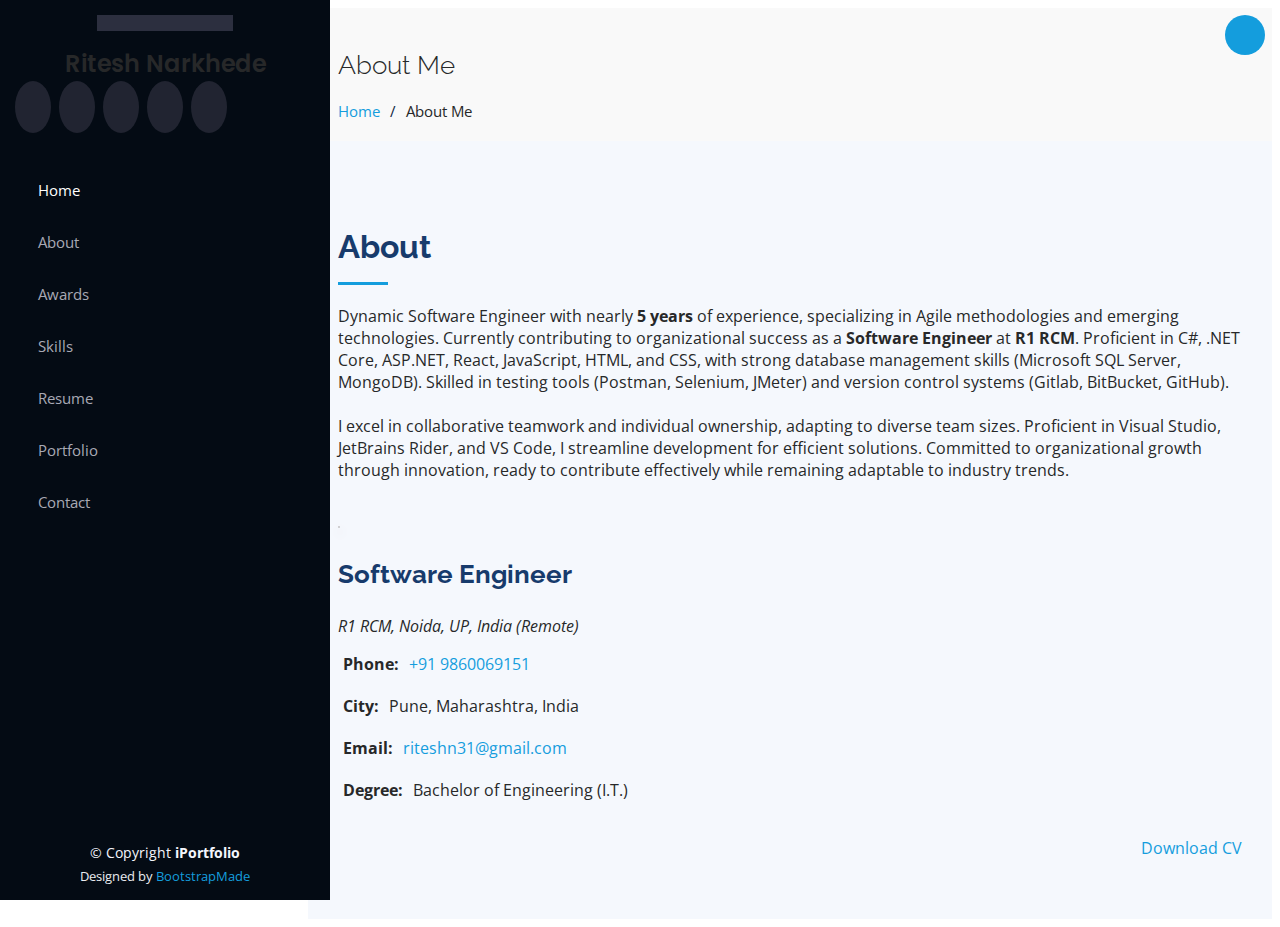
==== inner-page.html @ ce9d1c01 "Digital Resume | Corrected the github.io url" ====
<!DOCTYPE html>
<html lang="en">

<head>
  <meta charset="utf-8" />
  <meta content="width=device-width, initial-scale=1.0" name="viewport" />
  <title>Ritesh Narkhede - Resume</title>
  <meta content="" name="description" />
  <meta content="" name="keywords" />
  <!-- Favicons -->
  <link href="assets/img/favicon.jpg" rel="icon" />
  <link href="assets/img/favicon.jpg" rel="apple-touch-icon" />
  <!-- Google Fonts -->
  <link
    href="https://fonts.googleapis.com/css?family=Open+Sans:300,300i,400,400i,600,600i,700,700i|Raleway:300,300i,400,400i,500,500i,600,600i,700,700i|Poppins:300,300i,400,400i,500,500i,600,600i,700,700i"
    rel="stylesheet" />
  <!-- Vendor CSS Files -->
  <link href="assets/vendor/aos/aos.css" rel="stylesheet" />
  <link href="assets/vendor/bootstrap/css/bootstrap.min.css" rel="stylesheet" />
  <link href="assets/vendor/bootstrap-icons/bootstrap-icons.css" rel="stylesheet" />
  <link href="assets/vendor/boxicons/css/boxicons.min.css" rel="stylesheet" />
  <link href="assets/vendor/glightbox/css/glightbox.min.css" rel="stylesheet" />
  <link href="assets/vendor/swiper/swiper-bundle.min.css" rel="stylesheet" />
  <!-- Template Main CSS File -->
  <link href="assets/css/style.css" rel="stylesheet" />
</head>

<body>
  <!-- ======= Mobile nav toggle button ======= -->
  <i class="bi bi-list mobile-nav-toggle d-xl-none"></i>
  <!-- ======= Header ======= -->
  <header id="header">
    <div class="d-flex flex-column">
      <div class="profile">
        <img src="assets/img/profile-img.jpg" alt="" class="img-fluid rounded-circle" />
        <h1 class="text-light">Ritesh Narkhede</h1>
        <div class="social-links mt-3 text-center">
          <a href="tel:+919860069151" class="phone"><i class="bx bi-telephone"></i></a>
          <a href="mailto:riteshn31@gmail.com" class="email"><i class="bx bi-envelope-at"></i></a>
          <a href="https://www.linkedin.com/in/ritesh-narkhede-79963a108" class="linkedin" target="_blank"><i
              class="bx bxl-linkedin"></i></a>
          <a href="https://riteshn31.github.io/" class="github" target="_blank"><i class="bx bxl-github"></i></a>
          <a href="https://wa.me/919860069151" class="whatsapp" target="_blank"><i class="bx bi-whatsapp"></i></a>
        </div>
      </div>
      <nav id="navbar" class="nav-menu navbar">
        <ul>
          <li>
            <a href="#hero" class="nav-link scrollto active"><i class="bx bx-home"></i> <span>Home</span></a>
          </li>
          <li>
            <a href="#about" class="nav-link scrollto"><i class="bx bx-user"></i> <span>About</span></a>
          </li>
          <li>
            <a href="#facts" class="nav-link scrollto"><i class="bx bx-award"></i> <span>Awards</span></a>
          </li>
          <li>
            <a href="#skills" class="nav-link scrollto"><i class="bx bx-badge-check"></i> <span>Skills</span></a>
          </li>
          <li>
            <a href="#resume" class="nav-link scrollto"><i class="bx bx-file-blank"></i> <span>Resume</span></a>
          </li>
          <li>
            <a href="#portfolio" class="nav-link scrollto"><i class="bx bx-book-content"></i> <span>Portfolio</span></a>
          </li>
          <li>
            <a href="#contact" class="nav-link scrollto"><i class="bx bx-envelope"></i> <span>Contact</span></a>
          </li>
        </ul>
      </nav>
      <!-- .nav-menu -->
    </div>
  </header>
  <!-- End Header -->
  <main id="main">
    <!-- ======= Breadcrumbs ======= -->
    <section class="breadcrumbs">
      <div class="container">
        <div class="d-flex justify-content-between align-items-center">
          <h2>About Me</h2>
          <ol>
            <li><a href="index.html">Home</a></li>
            <li>About Me</li>
          </ol>
        </div>
      </div>
    </section>
    <!-- End Breadcrumbs -->

    <!-- ======= About Section ======= -->
    <section id="about" class="about section-bg">
      <div class="container">
        <div class="section-title">
          <h2>About</h2>
          <p>
            Dynamic Software Engineer with nearly <b>5 years</b> of
            experience, specializing in Agile methodologies and emerging
            technologies. Currently contributing to organizational success as
            a <b>Software Engineer</b> at <b>R1 RCM</b>. Proficient in C#,
            .NET Core, ASP.NET, React, JavaScript, HTML, and CSS, with strong
            database management skills (Microsoft SQL Server, MongoDB).
            Skilled in testing tools (Postman, Selenium, JMeter) and version
            control systems (Gitlab, BitBucket, GitHub). <br /><br />
            I excel in collaborative teamwork and individual ownership,
            adapting to diverse team sizes. Proficient in Visual Studio,
            JetBrains Rider, and VS Code, I streamline development for
            efficient solutions. Committed to organizational growth through
            innovation, ready to contribute effectively while remaining
            adaptable to industry trends.
          </p>
        </div>
        <div class="row">
          <div class="col-lg-4" data-aos="fade-right">
            <img src="assets/img/profile-img.jpg" class="img-fluid img-fluid-profile" alt="" />
          </div>
          <div class="col-lg-8 pt-4 pt-lg-0 content" data-aos="fade-left">
            <div>
              <h3>Software Engineer</h3>
              <p class="job-location">R1 RCM, Noida, UP, India (Remote)</p>
            </div>
            <div class="row">
              <div class="col-lg-6">
                <ul>
                  <li>
                    <i class="bi bi-chevron-right"></i>
                    <strong>Phone:</strong>
                    <a href="tel:+919860069151" class="phone">+91 9860069151</a>&nbsp;<a
                      href="https://wa.me/919860069151" class="whatsapp" target="_blank"><i
                        class="bx bi-whatsapp"></i></a>
                  </li>
                  <li>
                    <i class="bi bi-chevron-right"></i>
                    <strong>City:</strong>
                    Pune, Maharashtra, India
                  </li>
                </ul>
              </div>
              <div class="col-lg-6">
                <ul>
                  <li>
                    <i class="bi bi-chevron-right"></i>
                    <strong>Email:</strong>
                    <a href="mailto:riteshn31@gmail.com" class="email">riteshn31@gmail.com</a>
                  </li>
                  <li>
                    <i class="bi bi-chevron-right"></i>
                    <strong>Degree:</strong> Bachelor of Engineering (I.T.)
                  </li>
                </ul>
              </div>
              <p class="float-right">
                <a href="assets/resume/Ritesh_Narkhede_Resume.pdf" target="_blank">Download CV</a>
              </p>
            </div>
          </div>
        </div>
      </div>
    </section>
    <!-- End About Section -->
  </main>
  <!-- End #main -->

  <!-- ======= Footer ======= -->
  <footer id="footer">
    <div class="container">
      <div class="copyright">
        &copy; Copyright <strong><span>iPortfolio</span></strong>
      </div>
      <div class="credits">
        Designed by <a href="https://bootstrapmade.com/">BootstrapMade</a>
      </div>
    </div>
  </footer>
  <!-- End  Footer -->

  <a href="#" class="back-to-top d-flex align-items-center justify-content-center">
    <i class="bi bi-arrow-up-short"></i>
  </a>

  <!-- Vendor JS Files -->
  <script src="assets/vendor/purecounter/purecounter_vanilla.js"></script>
  <script src="assets/vendor/aos/aos.js"></script>
  <script src="assets/vendor/bootstrap/js/bootstrap.bundle.min.js"></script>
  <script src="assets/vendor/glightbox/js/glightbox.min.js"></script>
  <script src="assets/vendor/isotope-layout/isotope.pkgd.min.js"></script>
  <script src="assets/vendor/swiper/swiper-bundle.min.js"></script>
  <script src="assets/vendor/typed.js/typed.umd.js"></script>
  <script src="assets/vendor/waypoints/noframework.waypoints.js"></script>
  <script src="assets/vendor/php-email-form/validate.js"></script>
  <!-- Template Main JS File -->
  <script src="assets/js/main.js"></script>
</body>

</html>
---- assets/css/style.css ----
/*--------------------------------------------------------------
# General
--------------------------------------------------------------*/
body {
  font-family: "Open Sans", sans-serif;
  color: #272829;
}

a {
  color: #149ddd;
  text-decoration: none;
}

a:hover {
  color: #37b3ed;
  text-decoration: none;
}

h1,
h2,
h3,
h4,
h5,
h6 {
  font-family: "Raleway", sans-serif;
}

/*--------------------------------------------------------------
# Back to top button
--------------------------------------------------------------*/
.back-to-top {
  position: fixed;
  visibility: hidden;
  opacity: 0;
  right: 15px;
  bottom: 15px;
  z-index: 996;
  background: #149ddd;
  width: 40px;
  height: 40px;
  border-radius: 50px;
  transition: all 0.4s;
}

.back-to-top i {
  font-size: 28px;
  color: #fff;
  line-height: 0;
}

.back-to-top:hover {
  background: #2eafec;
  color: #fff;
}

.back-to-top.active {
  visibility: visible;
  opacity: 1;
}

/*--------------------------------------------------------------
# Header
--------------------------------------------------------------*/
#header {
  position: fixed;
  top: 0;
  left: 0;
  bottom: 0;
  width: 300px;
  transition: all ease-in-out 0.5s;
  z-index: 9997;
  transition: all 0.5s;
  padding: 0 15px;
  background: #040b14;
  overflow-y: auto;
}

#header .profile img {
  margin: 15px auto;
  display: block;
  width: 120px;
  border: 8px solid #2c2f3f;
}

#header .profile h1 {
  font-size: 24px;
  margin: 0;
  padding: 0;
  font-weight: 600;
  -moz-text-align-last: center;
  text-align-last: center;
  font-family: "Poppins", sans-serif;
}

#header .profile h1 a,
#header .profile h1 a:hover {
  color: #fff;
  text-decoration: none;
}

#header .profile .social-links a {
  font-size: 18px;
  display: inline-block;
  background: #212431;
  color: #fff;
  line-height: 1;
  padding: 8px 0;
  margin-right: 4px;
  border-radius: 50%;
  text-align: center;
  width: 36px;
  height: 36px;
  transition: 0.3s;
}

#header .profile .social-links a:hover {
  background: #149ddd;
  color: #fff;
  text-decoration: none;
}

#main {
  margin-left: 300px;
}

.container,
.container-fluid {
  padding-left: 30px;
  padding-right: 30px;
}

@media (max-width: 1199px) {
  #header {
    left: -300px;
  }

  #main {
    margin-left: 0;
  }

  .container,
  .container-fluid {
    padding-left: 12px;
    padding-right: 12px;
  }
}

/*--------------------------------------------------------------
# Navigation Menu
--------------------------------------------------------------*/
/* Desktop Navigation */
.nav-menu {
  padding: 30px 0 0 0;
}

.nav-menu * {
  margin: 0;
  padding: 0;
  list-style: none;
}

.nav-menu>ul>li {
  position: relative;
  white-space: nowrap;
}

.nav-menu a,
.nav-menu a:focus {
  display: flex;
  align-items: center;
  color: #a8a9b4;
  padding: 12px 15px;
  margin-bottom: 8px;
  transition: 0.3s;
  font-size: 15px;
}

.nav-menu a i,
.nav-menu a:focus i {
  font-size: 24px;
  padding-right: 8px;
  color: #6f7180;
}

.nav-menu a:hover,
.nav-menu .active,
.nav-menu .active:focus,
.nav-menu li:hover>a {
  text-decoration: none;
  color: #fff;
}

.nav-menu a:hover i,
.nav-menu .active i,
.nav-menu .active:focus i,
.nav-menu li:hover>a i {
  color: #149ddd;
}

/* Mobile Navigation */
.mobile-nav-toggle {
  position: fixed;
  right: 15px;
  top: 15px;
  z-index: 9998;
  border: 0;
  font-size: 24px;
  transition: all 0.4s;
  outline: none !important;
  background-color: #149ddd;
  color: #fff;
  width: 40px;
  height: 40px;
  display: inline-flex;
  align-items: center;
  justify-content: center;
  line-height: 0;
  border-radius: 50px;
  cursor: pointer;
}

.mobile-nav-active {
  overflow: hidden;
}

.mobile-nav-active #header {
  left: 0;
}

/*--------------------------------------------------------------
# Hero Section
--------------------------------------------------------------*/
#hero {
  width: 100%;
  height: 100vh;
  background: url("../img/hero-bg.jpg") top center;
  background-size: cover;
}

#hero:before {
  content: "";
  background: rgba(5, 13, 24, 0.3);
  position: absolute;
  bottom: 0;
  top: 0;
  left: 0;
  right: 0;
  z-index: 1;
}

#hero .hero-container {
  position: relative;
  z-index: 2;
  min-width: 300px;
}

#hero h1 {
  margin: 0 0 10px 0;
  font-size: 64px;
  font-weight: 700;
  line-height: 56px;
  color: #fff;
}

#hero p {
  color: #fff;
  margin-bottom: 50px;
  font-size: 26px;
  font-family: "Poppins", sans-serif;
}

#hero p span {
  color: #fff;
  padding-bottom: 4px;
  letter-spacing: 1px;
  border-bottom: 3px solid #149ddd;
}

@media (min-width: 1024px) {
  #hero {
    background-attachment: fixed;
  }
}

@media (max-width: 768px) {
  #hero h1 {
    font-size: 28px;
    line-height: 36px;
  }

  #hero h2 {
    font-size: 18px;
    line-height: 24px;
    margin-bottom: 30px;
  }
}

/*--------------------------------------------------------------
# Sections General
--------------------------------------------------------------*/
section {
  padding: 60px 0;
  overflow: hidden;
}

.section-bg {
  background: #f5f8fd;
}

.section-title {
  padding-bottom: 30px;
}

.section-title h2 {
  font-size: 32px;
  font-weight: bold;
  margin-bottom: 20px;
  padding-bottom: 20px;
  position: relative;
  color: #173b6c;
}

.section-title h2::after {
  content: "";
  position: absolute;
  display: block;
  width: 50px;
  height: 3px;
  background: #149ddd;
  bottom: 0;
  left: 0;
}

.section-title p {
  margin-bottom: 0;
}

/*--------------------------------------------------------------
# About
--------------------------------------------------------------*/
.about .content h3 {
  font-weight: 700;
  font-size: 26px;
  color: #173b6c;
}

.about .content ul {
  list-style: none;
  padding: 0;
}

.about .content ul li {
  margin-bottom: 20px;
  display: flex;
  align-items: center;
}

.about .content ul strong {
  margin-right: 10px;
}

.about .content ul i {
  font-size: 16px;
  margin-right: 5px;
  color: #149ddd;
  line-height: 0;
}

.about .content p:last-child {
  margin-bottom: 0;
}

/*--------------------------------------------------------------
# Facts
--------------------------------------------------------------*/
.facts {
  padding-bottom: 30px;
}

.facts .count-box {
  padding: 30px;
  width: 100%;
}

.facts .count-box i {
  display: block;
  font-size: 44px;
  color: #149ddd;
  float: left;
  line-height: 0;
}

.facts .count-box span {
  font-size: 48px;
  line-height: 40px;
  display: block;
  font-weight: 700;
  color: #050d18;
  margin-left: 60px;
}

.facts .count-box p {
  padding: 15px 0 0 0;
  margin: 0 0 0 60px;
  font-family: "Raleway", sans-serif;
  font-size: 14px;
  color: #122f57;
}

.facts .count-box a {
  font-weight: 600;
  display: block;
  margin-top: 20px;
  color: #122f57;
  font-size: 15px;
  font-family: "Poppins", sans-serif;
  transition: ease-in-out 0.3s;
}

.facts .count-box a:hover {
  color: #1f5297;
}

/*--------------------------------------------------------------
# Akills
--------------------------------------------------------------*/
.skills .progress {
  height: 60px;
  display: block;
  background: none;
  border-radius: 0;
}

.skills .progress .skill {
  padding: 0;
  margin: 0 0 6px 22px;
  text-transform: uppercase;
  display: block;
  font-weight: 600;
  font-family: "Poppins", sans-serif;
  color: #050d18;
}

.skills .progress .skill .val {
  float: right;
  font-style: normal;
}

.skills .progress-bar-wrap {
  background: #dce8f8;
  height: 10px;
}

.skills .progress-bar {
  width: 1px;
  height: 10px;
  transition: 0.9s;
  background-color: #149ddd;
}

/*--------------------------------------------------------------
# Resume
--------------------------------------------------------------*/
.resume .resume-title {
  font-size: 26px;
  font-weight: 700;
  margin-top: 20px;
  margin-bottom: 20px;
  color: #050d18;
}

.resume .resume-item {
  padding: 0 0 20px 20px;
  margin-top: -2px;
  border-left: 2px solid #1f5297;
  position: relative;
}

.resume .resume-item h4 {
  line-height: 18px;
  font-size: 18px;
  font-weight: 600;
  text-transform: uppercase;
  font-family: "Poppins", sans-serif;
  color: #050d18;
  margin-bottom: 10px;
}

.resume .resume-item h5 {
  font-size: 16px;
  background: #e4edf9;
  padding: 5px 15px;
  display: inline-block;
  font-weight: 600;
  margin-bottom: 10px;
}

.resume .resume-item ul {
  padding-left: 20px;
}

.resume .resume-item ul li {
  padding-bottom: 10px;
}

.resume .resume-item:last-child {
  padding-bottom: 0;
}

.resume .resume-item::before {
  content: "";
  position: absolute;
  width: 16px;
  height: 16px;
  border-radius: 50px;
  left: -9px;
  top: 0;
  background: #fff;
  border: 2px solid #1f5297;
}

/*--------------------------------------------------------------
# Portfolio
--------------------------------------------------------------*/
.portfolio .portfolio-item {
  margin-bottom: 30px;
}

.portfolio #portfolio-flters {
  padding: 0;
  margin: 0 auto 35px auto;
  list-style: none;
  text-align: center;
  background: #fff;
  border-radius: 50px;
  padding: 2px 15px;
}

.portfolio #portfolio-flters li {
  cursor: pointer;
  display: inline-block;
  padding: 10px 15px 8px 15px;
  font-size: 14px;
  font-weight: 600;
  line-height: 1;
  text-transform: uppercase;
  color: #272829;
  margin-bottom: 5px;
  transition: all 0.3s ease-in-out;
}

.portfolio #portfolio-flters li:hover,
.portfolio #portfolio-flters li.filter-active {
  color: #149ddd;
}

.portfolio #portfolio-flters li:last-child {
  margin-right: 0;
}

.portfolio .portfolio-wrap {
  transition: 0.3s;
  position: relative;
  overflow: hidden;
  z-index: 1;
}

.portfolio .portfolio-wrap::before {
  content: "";
  background: rgba(255, 255, 255, 0.5);
  position: absolute;
  left: 0;
  right: 0;
  top: 0;
  bottom: 0;
  transition: all ease-in-out 0.3s;
  z-index: 2;
  opacity: 0;
}

.portfolio .portfolio-wrap .portfolio-links {
  opacity: 1;
  left: 0;
  right: 0;
  bottom: -60px;
  z-index: 3;
  position: absolute;
  transition: all ease-in-out 0.3s;
  display: flex;
  justify-content: center;
}

.portfolio .portfolio-wrap .portfolio-links a {
  color: #fff;
  font-size: 28px;
  text-align: center;
  background: rgba(20, 157, 221, 0.75);
  transition: 0.3s;
  width: 50%;
}

.portfolio .portfolio-wrap .portfolio-links a:hover {
  background: rgba(20, 157, 221, 0.95);
}

.portfolio .portfolio-wrap .portfolio-links a+a {
  border-left: 1px solid #37b3ed;
}

.portfolio .portfolio-wrap:hover::before {
  top: 0;
  left: 0;
  right: 0;
  bottom: 0;
  opacity: 1;
}

.portfolio .portfolio-wrap:hover .portfolio-links {
  opacity: 1;
  bottom: 0;
}

/*--------------------------------------------------------------
# Portfolio Details
--------------------------------------------------------------*/
.portfolio-details {
  padding-top: 40px;
}

.portfolio-details .portfolio-details-slider img {
  width: 100%;
}

.portfolio-details .portfolio-details-slider .swiper-pagination {
  margin-top: 20px;
  position: relative;
}

.portfolio-details .portfolio-details-slider .swiper-pagination .swiper-pagination-bullet {
  width: 12px;
  height: 12px;
  background-color: #fff;
  opacity: 1;
  border: 1px solid #149ddd;
}

.portfolio-details .portfolio-details-slider .swiper-pagination .swiper-pagination-bullet-active {
  background-color: #149ddd;
}

.portfolio-details .portfolio-info {
  padding: 30px;
  box-shadow: 0px 0 30px rgba(5, 13, 24, 0.08);
  text-align: justify;
}

.portfolio-details .portfolio-info h3 {
  font-size: 22px;
  font-weight: 700;
  margin-bottom: 20px;
  padding-bottom: 20px;
  border-bottom: 1px solid #eee;
}

.portfolio-details .portfolio-info ul {
  list-style: none;
  padding: 0;
  font-size: 15px;
}

.portfolio-details .portfolio-info ul li+li {
  margin-top: 10px;
}

.portfolio-details .portfolio-description {
  padding-top: 30px;
}

.portfolio-details .portfolio-description h2 {
  font-size: 26px;
  font-weight: 700;
  margin-bottom: 20px;
}

.portfolio-details .portfolio-description p {
  padding: 0;
}

/*--------------------------------------------------------------
# Services
--------------------------------------------------------------*/
.services .icon-box {
  margin-bottom: 20px;
}

.services .icon {
  float: left;
  display: flex;
  align-items: center;
  justify-content: center;
  width: 54px;
  height: 54px;
  background: #149ddd;
  border-radius: 50%;
  transition: 0.5s;
  border: 1px solid #149ddd;
}

.services .icon i {
  color: #fff;
  font-size: 24px;
  line-height: 0;
}

.services .icon-box:hover .icon {
  background: #fff;
}

.services .icon-box:hover .icon i {
  color: #149ddd;
}

.services .title {
  margin-left: 80px;
  font-weight: 700;
  margin-bottom: 15px;
  font-size: 18px;
}

.services .title a {
  color: #343a40;
}

.services .title a:hover {
  color: #149ddd;
}

.services .description {
  margin-left: 80px;
  line-height: 24px;
  font-size: 14px;
}

/*--------------------------------------------------------------
# Testimonials
--------------------------------------------------------------*/
.testimonials .testimonials-carousel,
.testimonials .testimonials-slider {
  overflow: hidden;
}

.testimonials .testimonial-item {
  box-sizing: content-box;
  text-align: center;
  min-height: 320px;
}

.testimonials .testimonial-item .testimonial-img {
  width: 90px;
  border-radius: 50%;
  margin: 0 auto;
}

.testimonials .testimonial-item h3 {
  font-size: 18px;
  font-weight: bold;
  margin: 10px 0 5px 0;
  color: #111;
}

.testimonials .testimonial-item h4 {
  font-size: 14px;
  color: #999;
  margin: 0;
}

.testimonials .testimonial-item .quote-icon-left,
.testimonials .testimonial-item .quote-icon-right {
  color: #c3e8fa;
  font-size: 26px;
}

.testimonials .testimonial-item .quote-icon-left {
  display: inline-block;
  left: -5px;
  position: relative;
}

.testimonials .testimonial-item .quote-icon-right {
  display: inline-block;
  right: -5px;
  position: relative;
  top: 10px;
}

.testimonials .testimonial-item p {
  font-style: italic;
  margin: 0 15px 15px 15px;
  padding: 20px;
  background: #fff;
  position: relative;
  margin-bottom: 35px;
  border-radius: 6px;
  box-shadow: 0px 2px 15px rgba(0, 0, 0, 0.1);
}

.testimonials .testimonial-item p::after {
  content: "";
  width: 0;
  height: 0;
  border-top: 20px solid #fff;
  border-right: 20px solid transparent;
  border-left: 20px solid transparent;
  position: absolute;
  bottom: -20px;
  left: calc(50% - 20px);
}

.testimonials .swiper-pagination {
  margin-top: 20px;
  position: relative;
}

.testimonials .swiper-pagination .swiper-pagination-bullet {
  width: 12px;
  height: 12px;
  background-color: #fff;
  opacity: 1;
  border: 1px solid #149ddd;
}

.testimonials .swiper-pagination .swiper-pagination-bullet-active {
  background-color: #149ddd;
}

/*--------------------------------------------------------------
# Contact
--------------------------------------------------------------*/
.contact {
  padding-bottom: 130px;
}

.contact .info {
  padding: 30px;
  background: #fff;
  width: 100%;
  box-shadow: 0 0 24px 0 rgba(0, 0, 0, 0.12);
}

.contact .info i {
  font-size: 20px;
  color: #149ddd;
  float: left;
  width: 44px;
  height: 44px;
  background: #dff3fc;
  display: flex;
  justify-content: center;
  align-items: center;
  border-radius: 50px;
  transition: all 0.3s ease-in-out;
}

.contact .info h4 {
  padding: 0 0 0 60px;
  font-size: 22px;
  font-weight: 600;
  margin-bottom: 5px;
  color: #050d18;
}

.contact .info p {
  padding: 0 0 10px 60px;
  margin-bottom: 20px;
  font-size: 14px;
  color: #173b6c;
}

.contact .info .email p {
  padding-top: 5px;
}

.contact .info .social-links {
  padding-left: 60px;
}

.contact .info .social-links a {
  font-size: 18px;
  display: inline-block;
  background: #333;
  color: #fff;
  line-height: 1;
  padding: 8px 0;
  border-radius: 50%;
  text-align: center;
  width: 36px;
  height: 36px;
  transition: 0.3s;
  margin-right: 10px;
}

.contact .info .social-links a:hover {
  background: #149ddd;
  color: #fff;
}

.contact .info .email:hover i,
.contact .info .address:hover i,
.contact .info .phone:hover i {
  background: #149ddd;
  color: #fff;
}

.contact .php-email-form {
  width: 100%;
  padding: 30px;
  background: #fff;
  box-shadow: 0 0 24px 0 rgba(0, 0, 0, 0.12);
}

.contact .php-email-form .form-group {
  padding-bottom: 8px;
}

.contact .php-email-form .validate {
  display: none;
  color: red;
  margin: 0 0 15px 0;
  font-weight: 400;
  font-size: 13px;
}

.contact .php-email-form .error-message {
  display: none;
  color: #fff;
  background: #ed3c0d;
  text-align: left;
  padding: 15px;
  font-weight: 600;
}

.contact .php-email-form .error-message br+br {
  margin-top: 25px;
}

.contact .php-email-form .sent-message {
  display: none;
  color: #fff;
  background: #18d26e;
  text-align: center;
  padding: 15px;
  font-weight: 600;
}

.contact .php-email-form .loading {
  display: none;
  background: #fff;
  text-align: center;
  padding: 15px;
}

.contact .php-email-form .loading:before {
  content: "";
  display: inline-block;
  border-radius: 50%;
  width: 24px;
  height: 24px;
  margin: 0 10px -6px 0;
  border: 3px solid #18d26e;
  border-top-color: #eee;
  animation: animate-loading 1s linear infinite;
}

.contact .php-email-form .form-group {
  margin-bottom: 15px;
}

.contact .php-email-form label {
  padding-bottom: 8px;
}

.contact .php-email-form input,
.contact .php-email-form textarea {
  border-radius: 0;
  box-shadow: none;
  font-size: 14px;
}

.contact .php-email-form input {
  height: 44px;
}

.contact .php-email-form textarea {
  padding: 10px 15px;
}

.contact .php-email-form button[type=submit] {
  background: #149ddd;
  border: 0;
  padding: 10px 24px;
  color: #fff;
  transition: 0.4s;
  border-radius: 4px;
}

.contact .php-email-form button[type=submit]:hover {
  background: #37b3ed;
}

@keyframes animate-loading {
  0% {
    transform: rotate(0deg);
  }

  100% {
    transform: rotate(360deg);
  }
}

/*--------------------------------------------------------------
# Breadcrumbs
--------------------------------------------------------------*/
.breadcrumbs {
  padding: 20px 0;
  background: #f9f9f9;
}

.breadcrumbs h2 {
  font-size: 26px;
  font-weight: 300;
}

.breadcrumbs ol {
  display: flex;
  flex-wrap: wrap;
  list-style: none;
  padding: 0;
  margin: 0;
  font-size: 15px;
}

.breadcrumbs ol li+li {
  padding-left: 10px;
}

.breadcrumbs ol li+li::before {
  display: inline-block;
  padding-right: 10px;
  color: #0e2442;
  content: "/";
}

@media (max-width: 768px) {
  .breadcrumbs .d-flex {
    display: block !important;
  }

  .breadcrumbs ol {
    display: block;
  }

  .breadcrumbs ol li {
    display: inline-block;
  }
}

/*--------------------------------------------------------------
# Footer
--------------------------------------------------------------*/
#footer {
  padding: 15px;
  color: #f4f6fd;
  font-size: 14px;
  position: fixed;
  left: 0;
  bottom: 0;
  width: 300px;
  z-index: 9999;
  background: #040b14;
}

#footer .copyright {
  text-align: center;
}

#footer .credits {
  padding-top: 5px;
  text-align: center;
  font-size: 13px;
  color: #eaebf0;
}

@media (max-width: 1199px) {
  #footer {
    position: static;
    width: auto;
    padding-right: 20px 15px;
  }
}

/*--------------------------------------------------------------
# Extras
--------------------------------------------------------------*/

.img-fluid-profile {
  border-radius: 5px;
  border: 1px solid #b7b4b4;
  box-shadow: #b1a5a5 1px 5px 10px 0px;
}

.job-location {
  margin-bottom: 1rem !important;
  font-style: italic !important;
}

.float-right {
  text-align: right;
  float: right;
}

.skill-category {
  font-weight: 700;
  font-size: 1rem;
  padding: 0;
  margin: 0 0 6px 0;
  text-transform: uppercase;
  display: block;
  font-weight: 600;
  font-family: "Poppins", sans-serif;
  color: #050d18;
}

.skill-category i {
  font-size: 16px;
  margin-right: 5px;
  color: #149ddd;
  line-height: 0;
}

.fs-24 {
  font-size: 24px !important;
}

.fs-10 {
  font-size: 10px !important;
}

.portfolio-logo {
  width: 100%;
  height: 230px !important;
  border-radius: 5px;
}

.gslide-title {
  text-align: center;
}

.portfolio-image {
  width: 764.8px !important;
  height: 384.2px !important;
}

.tech-padding li>i {
  color: #149ddd;
  line-height: 0;
}

.portfolio-nav-button {
  display: flex;
  justify-content: space-between;
  align-items: center;
  box-shadow: none !important;
  padding-left: 0px;
  padding-right: 0px;
  margin-top: 15px;
  margin-bottom: 15px;
  font-size: 20px;
  font-weight: 900;
}

.previous-page {
  color: #149ddd;
  z-index: 996;
  margin-right: auto;
  padding-left: 10px;
}

.next-page {
  color: #149ddd;
  z-index: 996;
  margin-left: auto;
  padding-right: 10px;
}
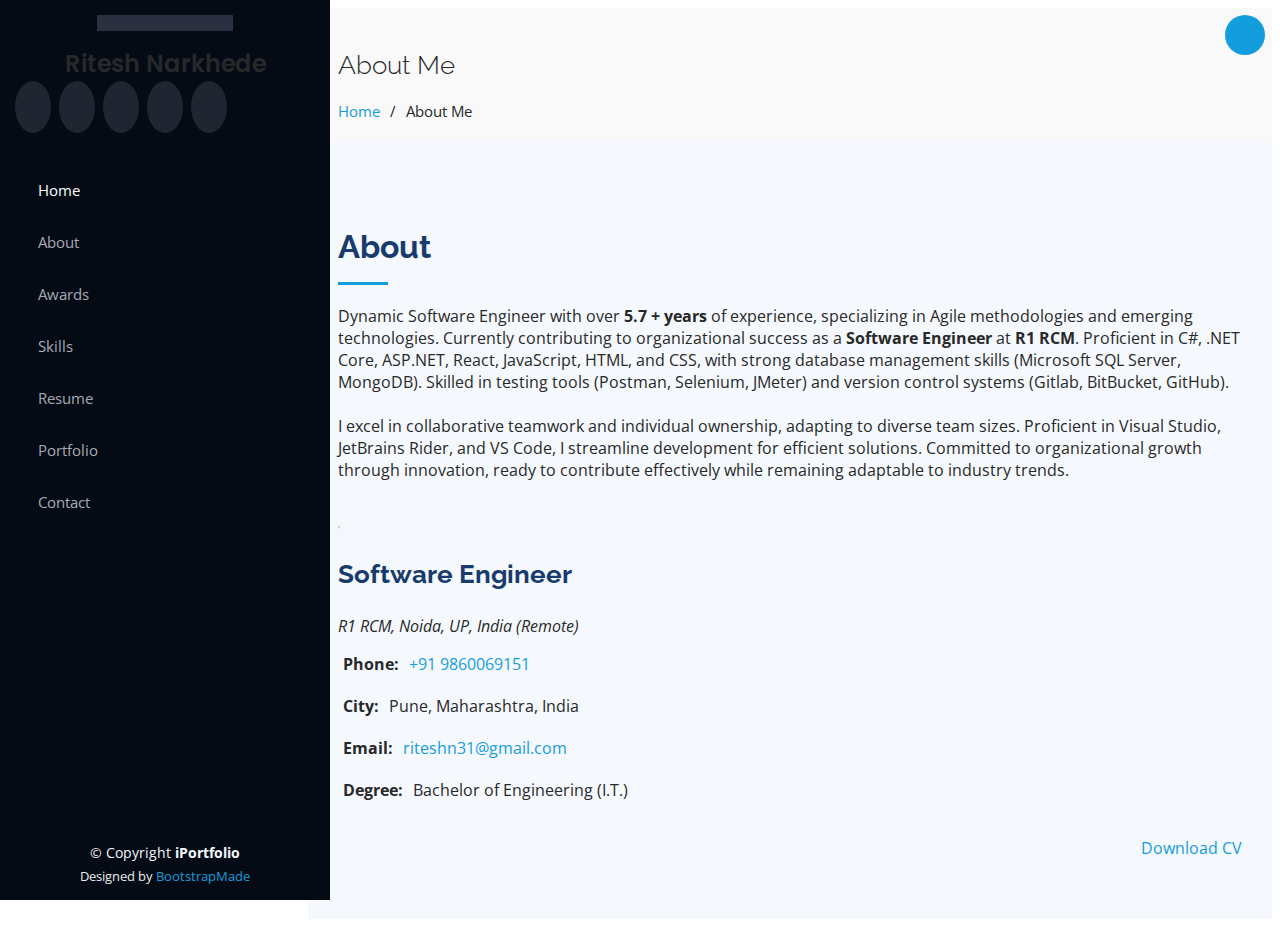
==== commit 6fe17c19: "Portfolio | Updated the skills gained and experience" ====
--- a/inner-page.html
+++ b/inner-page.html
@@ -93,7 +93,7 @@
         <div class="section-title">
           <h2>About</h2>
           <p>
-            Dynamic Software Engineer with nearly <b>5 years</b> of
+            Dynamic Software Engineer with over <b>5.7 + years</b> of
             experience, specializing in Agile methodologies and emerging
             technologies. Currently contributing to organizational success as
             a <b>Software Engineer</b> at <b>R1 RCM</b>. Proficient in C#,
--- a/assets/css/style.css
+++ b/assets/css/style.css
@@ -425,7 +425,7 @@
 # Akills
 --------------------------------------------------------------*/
 .skills .progress {
-  height: 60px;
+  height: auto;
   display: block;
   background: none;
   border-radius: 0;
@@ -906,7 +906,9 @@
 
 .contact .info .email:hover i,
 .contact .info .address:hover i,
-.contact .info .phone:hover i {
+.contact .info .phone:hover i,
+.contact .info .whatsapp:hover i,
+.contact .info .linkedin:hover i {
   background: #149ddd;
   color: #fff;
 }
@@ -1158,6 +1160,13 @@
 .portfolio-image {
   width: 764.8px !important;
   height: 384.2px !important;
+}
+
+@media (max-width: 850px) {
+  .portfolio-image {
+    width: 100% !important;
+    height: auto !important;
+  }
 }
 
 .tech-padding li>i {
